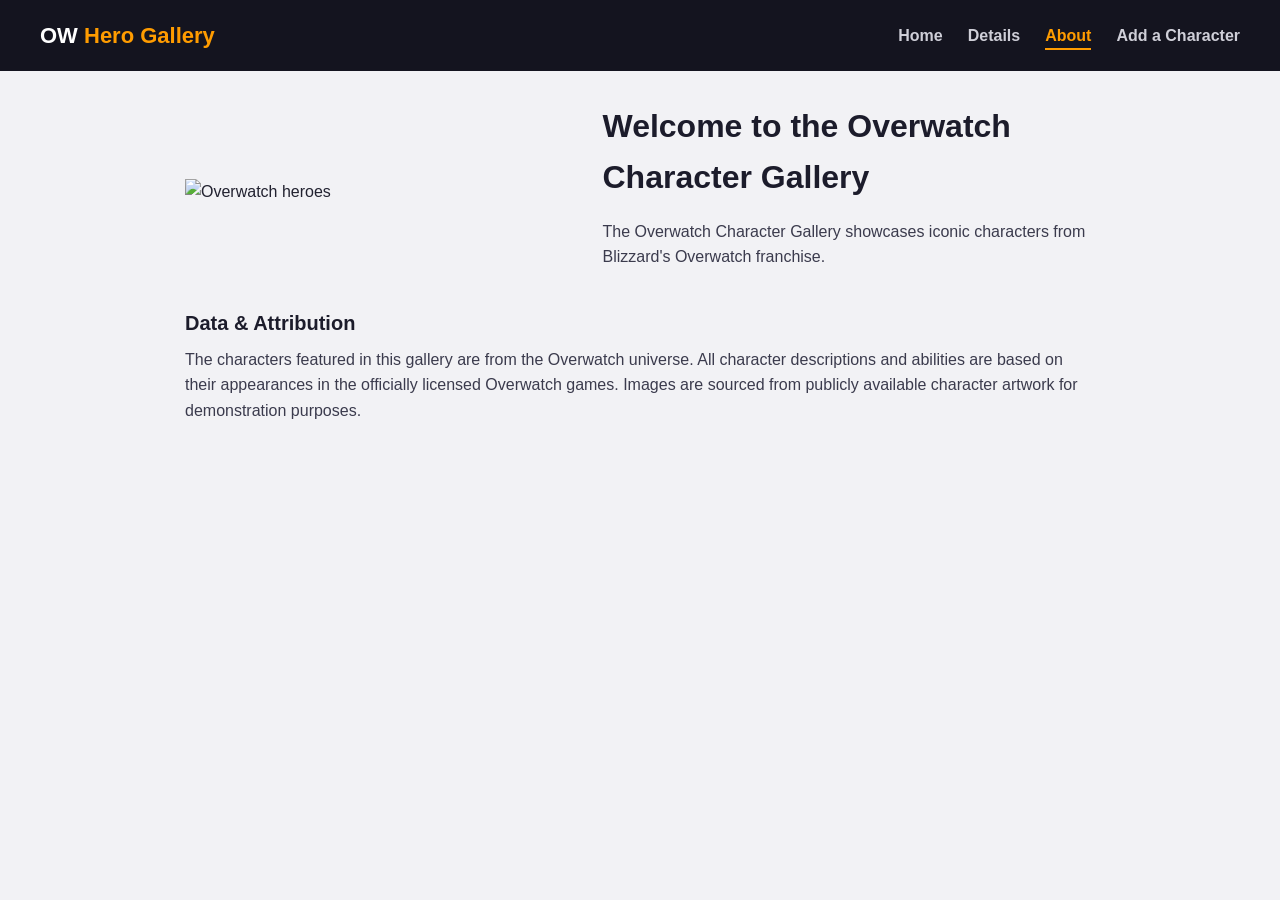
==== about.html @ 3f2d931f "Simplify styling, shorten about page, add real images" ====
<!DOCTYPE html>
<html lang="en">
<head>
  <meta charset="UTF-8">
  <meta name="viewport" content="width=device-width, initial-scale=1.0">
  <title>About - Overwatch Character Gallery</title>
  <link rel="stylesheet" href="style.css">
</head>
<body>

  <!-- Navigation Bar -->
  <nav class="navbar">
    <div class="logo">OW <span>Hero Gallery</span></div>
    <ul class="nav-links">
      <li><a href="index.html">Home</a></li>
      <li><a href="details.html">Details</a></li>
      <li><a href="about.html" class="active">About</a></li>
      <li><a href="new-character-form.html">Add a Character</a></li>
    </ul>
  </nav>

  <div class="about-wrap">

    <div class="about-flex">
      <img src="https://i.ytimg.com/vi/GKXS_YA9s7E/sddefault.jpg" alt="Overwatch heroes">
      <div class="about-text">
        <h1>Welcome to the Overwatch Character Gallery</h1>
        <p>The Overwatch Character Gallery showcases iconic characters from Blizzard's Overwatch franchise.</p>
      </div>
    </div>

    <h2>Data &amp; Attribution</h2>
    <p>The characters featured in this gallery are from the Overwatch universe. All character descriptions and abilities are based on their appearances in the officially licensed Overwatch games. Images are sourced from publicly available character artwork for demonstration purposes.</p>
  </div>
</body>
</html>
---- style.css ----
/* =======================================
   Overwatch Character Gallery
   Main Stylesheet
   ======================================= */

* {
  margin: 0;
  padding: 0;
  box-sizing: border-box;
}

body {
  font-family: Arial, Helvetica, sans-serif;
  background-color: #f2f2f5;
  color: #222230;
  line-height: 1.6;
}

a {
  text-decoration: none;
  color: inherit;
}

img {
  max-width: 100%;
  display: block;
}

/* ---------- Navigation Bar ---------- */

.navbar {
  background-color: #14141f;
  display: flex;
  flex-wrap: wrap;
  justify-content: space-between;
  align-items: center;
  padding: 18px 40px;
}

.logo {
  color: #ffffff;
  font-size: 22px;
  font-weight: bold;
}

.logo span {
  color: #ff9c00;
}

.nav-links {
  list-style: none;
  display: flex;
  gap: 25px;
}

.nav-links li a {
  color: #cfcfd8;
  font-weight: bold;
  padding-bottom: 4px;
}

.nav-links li a:hover {
  color: #ffffff;
}

.nav-links li a.active {
  color: #ff9c00;
  border-bottom: 2px solid #ff9c00;
}

/* ---------- Hero Banner ---------- */

.hero-banner {
  background-color: #1c1c2b;
  color: #ffffff;
  text-align: center;
  padding: 40px 20px;
}

.hero-banner h1 {
  font-size: 34px;
  margin-bottom: 10px;
}

.hero-banner p {
  color: #b7b7c4;
  font-size: 16px;
}

/* ---------- Search Section ---------- */

.search-section {
  max-width: 900px;
  margin: 25px auto;
  background-color: #ffffff;
  border: 1px solid #dcdce3;
  padding: 15px 20px;
  display: flex;
  gap: 10px;
  flex-wrap: wrap;
}

.search-section input[type="text"] {
  flex: 1;
  min-width: 200px;
  padding: 10px;
  border: 1px solid #dcdce3;
  font-size: 15px;
}

/* ---------- Buttons ---------- */

.btn {
  display: inline-block;
  background-color: #ff9c00;
  color: #1c1c2b;
  font-weight: bold;
  border: none;
  padding: 10px 18px;
  font-size: 15px;
  cursor: pointer;
}

.btn:hover {
  background-color: #e88a00;
}

.btn-outline {
  background-color: transparent;
  border: 2px solid #ff9c00;
  color: #ff9c00;
}

.btn-outline:hover {
  background-color: #ff9c00;
  color: #1c1c2b;
}

/* ---------- Section Wrapper ---------- */

.section-wrap {
  max-width: 1100px;
  margin: 0 auto;
  padding: 10px 20px 50px 20px;
}

.section-wrap h2 {
  font-size: 24px;
  margin-bottom: 15px;
  color: #1c1c2b;
}

.result-count {
  color: #6b6b7a;
  margin-bottom: 15px;
  font-size: 14px;
}

/* ---------- Character Card Grid ---------- */

.card-grid {
  display: grid;
  grid-template-columns: repeat(auto-fit, minmax(230px, 1fr));
  gap: 20px;
}

.character-card {
  background-color: #ffffff;
  border: 1px solid #dcdce3;
}

.character-card img {
  width: 100%;
  height: 200px;
  object-fit: contain;
  background-color: #14141f;
}

.card-body {
  padding: 15px;
}

.card-body h3 {
  font-size: 20px;
  margin-bottom: 4px;
}

.role-badge {
  display: inline-block;
  color: #ff9c00;
  font-size: 13px;
  font-weight: bold;
  margin-bottom: 8px;
}

.card-body p.summary {
  font-size: 14px;
  color: #45455a;
  margin-bottom: 12px;
}

/* ---------- Details Page ---------- */

.details-wrap {
  max-width: 1000px;
  margin: 30px auto;
  padding: 0 20px 50px 20px;
  display: flex;
  gap: 30px;
  flex-wrap: wrap;
}

.details-image {
  flex: 1 1 300px;
}

.details-text {
  flex: 2 1 400px;
}

.details-text h1 {
  font-size: 32px;
  color: #1c1c2b;
}

.details-text h2 {
  margin-top: 22px;
  margin-bottom: 8px;
  font-size: 19px;
  color: #1c1c2b;
}

.details-text p {
  margin-bottom: 12px;
  color: #3b3b4d;
}

.ability-list {
  list-style: disc;
  margin-left: 20px;
}

.ability-list li {
  margin-bottom: 8px;
  color: #3b3b4d;
}

.ability-list li strong {
  color: #1c1c2b;
}

.page-links {
  margin-top: 25px;
  display: flex;
  gap: 12px;
  flex-wrap: wrap;
}

/* ---------- About Page ---------- */

.about-wrap {
  max-width: 950px;
  margin: 30px auto;
  padding: 0 20px 50px 20px;
}

.about-flex {
  display: flex;
  gap: 25px;
  flex-wrap: wrap;
  align-items: center;
  margin-bottom: 25px;
}

.about-flex img {
  flex: 1 1 300px;
}

.about-text {
  flex: 1 1 400px;
}

.about-wrap h1 {
  font-size: 32px;
  margin-bottom: 15px;
  color: #1c1c2b;
}

.about-wrap h2 {
  font-size: 20px;
  margin: 20px 0 8px 0;
  color: #1c1c2b;
}

.about-wrap p {
  margin-bottom: 12px;
  color: #3b3b4d;
}

/* ---------- Form Page ---------- */

.form-wrap {
  max-width: 600px;
  margin: 30px auto;
  padding: 0 20px 50px 20px;
}

.form-wrap h1 {
  font-size: 30px;
  margin-bottom: 6px;
  color: #1c1c2b;
}

.form-wrap > p {
  color: #6b6b7a;
  margin-bottom: 20px;
}

.character-form {
  background-color: #ffffff;
  border: 1px solid #dcdce3;
  padding: 25px;
}

.form-group {
  margin-bottom: 18px;
}

.form-group label {
  display: block;
  font-weight: bold;
  margin-bottom: 5px;
  color: #1c1c2b;
}

.form-group input[type="text"],
.form-group input[type="url"],
.form-group select,
.form-group textarea {
  width: 100%;
  padding: 10px;
  border: 1px solid #dcdce3;
  font-size: 15px;
  font-family: inherit;
}

.form-group textarea {
  resize: vertical;
  min-height: 90px;
}

/* ---------- Responsive ---------- */

@media (max-width: 700px) {
  .navbar {
    flex-direction: column;
    gap: 10px;
    text-align: center;
  }

  .nav-links {
    gap: 15px;
    flex-wrap: wrap;
    justify-content: center;
  }

  .hero-banner h1 {
    font-size: 28px;
  }

  .details-wrap,
  .about-flex {
    flex-direction: column;
  }
}
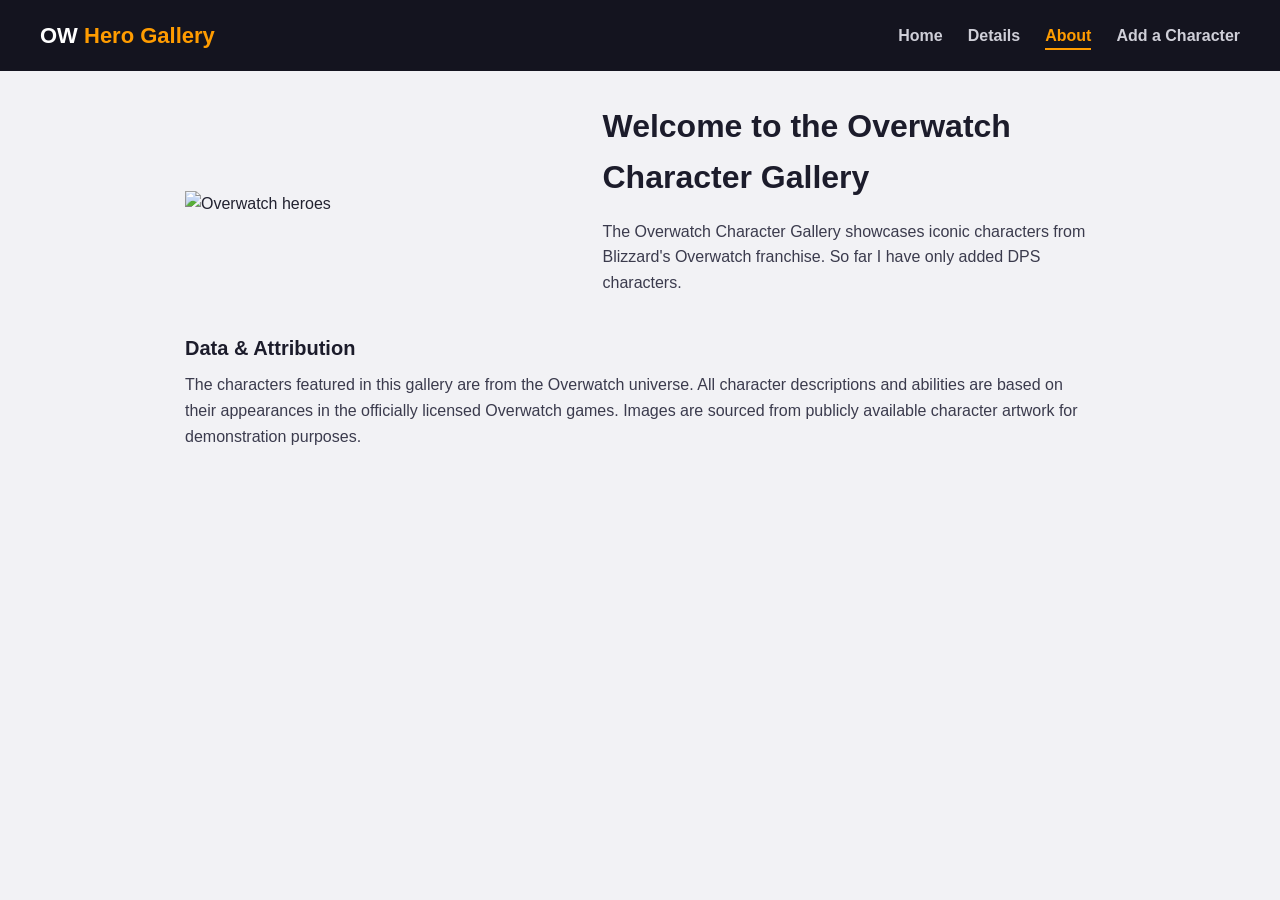
==== commit c5000838: "added to about" ====
--- a/about.html
+++ b/about.html
@@ -25,7 +25,7 @@
       <img src="https://i.ytimg.com/vi/GKXS_YA9s7E/sddefault.jpg" alt="Overwatch heroes">
       <div class="about-text">
         <h1>Welcome to the Overwatch Character Gallery</h1>
-        <p>The Overwatch Character Gallery showcases iconic characters from Blizzard's Overwatch franchise.</p>
+        <p>The Overwatch Character Gallery showcases iconic characters from Blizzard's Overwatch franchise. So far I have only added DPS characters.</p>
       </div>
     </div>
 
